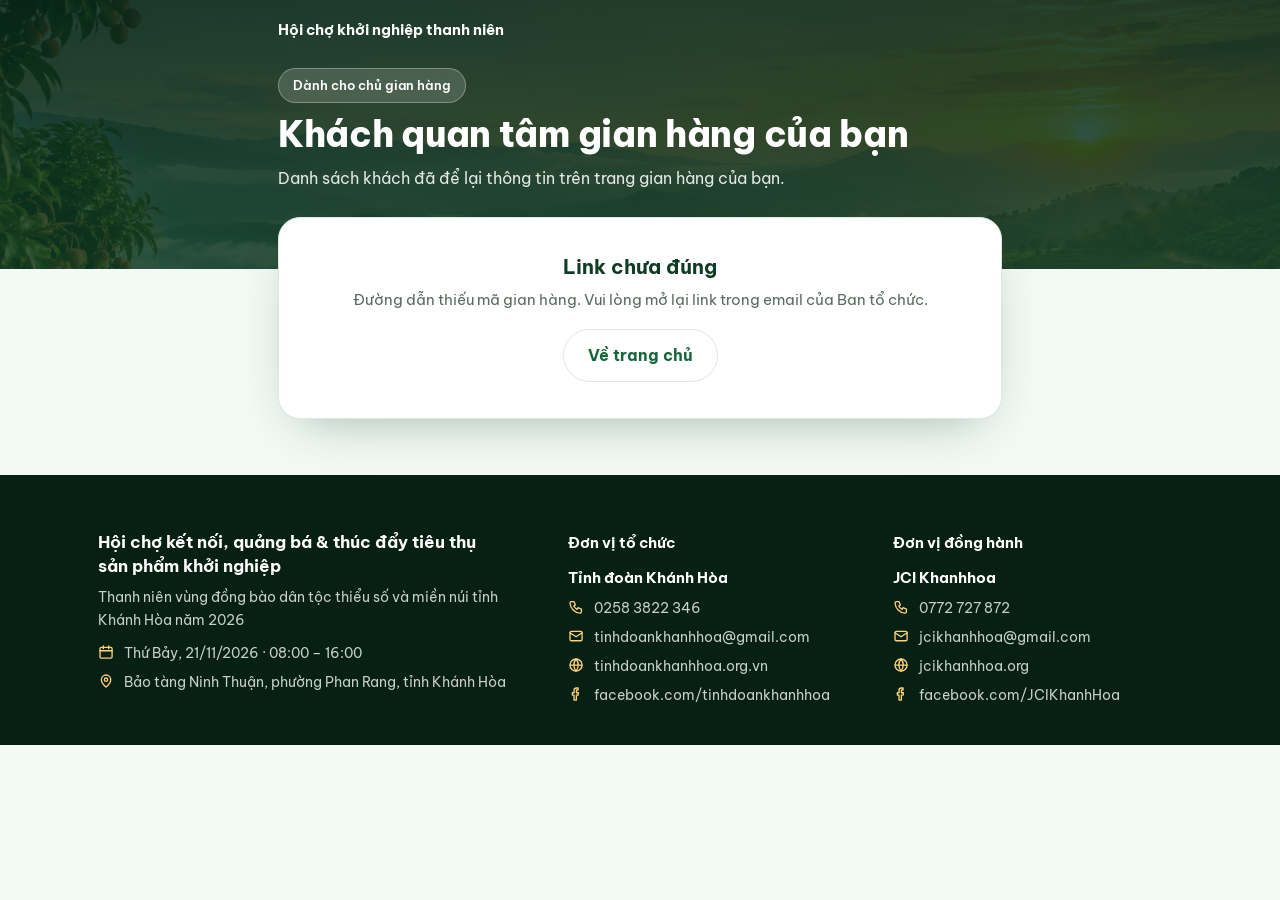
==== chu-gian-hang/index.html @ b6a511ae "Lead cho từng gian hàng, trang quản lý của chủ gian hàng, chân trang đồng bộ - Form khách để lại thô" ====
<!DOCTYPE html>
<html lang="vi">
<head>
<meta charset="utf-8">
<meta name="viewport" content="width=device-width, initial-scale=1">
<meta name="robots" content="noindex, nofollow">
<meta name="referrer" content="no-referrer">
<title>Khách quan tâm gian hàng · Hội chợ khởi nghiệp thanh niên 2026</title>
<link rel="preconnect" href="https://fonts.googleapis.com">
<link rel="preconnect" href="https://fonts.gstatic.com" crossorigin>
<link href="https://fonts.googleapis.com/css2?family=Be+Vietnam+Pro:wght@400;500;600;700;800&display=swap" rel="stylesheet">
<link rel="stylesheet" href="/css/form.css">
<link rel="stylesheet" href="/css/owner.css">
</head>
<body>

<header class="top">
  <img class="top-bg" src="/assets/default-cover.webp" alt="">
  <div class="wrap top-in">
    <a class="brand" href="/">Hội chợ khởi nghiệp thanh niên</a>
    <span class="chip">Dành cho chủ gian hàng</span>
    <h1 id="pageTitle">Khách quan tâm gian hàng của bạn</h1>
    <p id="pageSub">Danh sách khách đã để lại thông tin trên trang gian hàng của bạn.</p>
  </div>
</header>

<main class="wrap main">

  <!-- đang tải -->
  <section class="card center" id="stLoading"><span class="spin dark big"></span><p>Đang tải…</p></section>

  <!-- chưa có mã: dán tay -->
  <section class="card" id="stAsk" hidden>
    <h2>Nhập mã quản lý</h2>
    <p class="lead" id="askMsg">Mở link trong email Ban tổ chức đã gửi cho bạn để vào thẳng đây. Nếu link bị thiếu mã, hãy dán mã quản lý (đoạn chữ dài sau dấu <b>#</b> trong link) vào ô dưới.</p>
    <div class="field">
      <label for="tokIn">Mã quản lý</label>
      <input type="text" id="tokIn" autocomplete="off" spellcheck="false" placeholder="xxxxxxxx-xxxx-xxxx-xxxx-xxxxxxxxxxxx">
      <div class="meta"><span class="err" id="askErr"></span></div>
    </div>
    <button type="button" class="btn btn-main" id="tokGo">Xem danh sách khách</button>
  </section>

  <!-- danh sách -->
  <section id="stMain" hidden>
    <div class="card warn">
      <h2><svg class="ic" viewBox="0 0 24 24" aria-hidden="true"><path d="M12 3l9.5 16.5h-19z"/><path d="M12 10v4.5M12 17.6v.01"/></svg>Bảo mật trang quản lý</h2>
      <p class="lead">Link này cho phép xem thông tin khách của bạn, nên đừng chia sẻ công khai. Trang này được ghi nhớ trên thiết bị đang dùng: nếu đây là máy dùng chung, hãy bấm <b>Thoát</b> sau khi xem xong. Nếu nghi ngờ link bị lộ, hãy đổi link: link cũ sẽ hết hiệu lực ngay.</p>
      <div class="sec-acts">
        <button type="button" class="btn btn-ghost" id="btnLogout">Thoát khỏi thiết bị này</button>
        <button type="button" class="btn btn-ghost btn-danger" id="btnRotate"><svg class="ic" viewBox="0 0 24 24" aria-hidden="true"><path d="M12 3l9.5 16.5h-19z"/><path d="M12 10v4.5M12 17.6v.01"/></svg>Đổi link quản lý</button>
      </div>
      <div class="rotated" id="rotated" hidden>
        <b>Đã đổi link. Hãy lưu link mới này:</b>
        <div class="linkrow"><input type="text" id="newLink" readonly aria-label="Link quản lý mới"><button type="button" class="btn btn-ghost sm" id="copyNew">Sao chép</button></div>
      </div>
    </div>

    <div class="card">
      <div class="own-head">
        <img id="ownLogo" alt="" hidden>
        <div>
          <h2 id="ownName"></h2>
          <span class="badge" id="ownStatus"></span>
        </div>
      </div>
      <div class="own-link">
        <span>Link gian hàng</span>
        <div class="linkrow"><input type="text" id="ownPublic" readonly aria-label="Link gian hàng"><button type="button" class="btn btn-ghost sm" id="copyPublic">Sao chép</button></div>
      </div>
    </div>

    <div class="card">
      <div class="list-top">
        <h2>Khách đã để lại thông tin <span class="count" id="ownCount">0</span></h2>
        <div class="list-acts">
          <button type="button" class="btn btn-ghost sm" id="btnReload">Tải lại</button>
          <button type="button" class="btn btn-main sm" id="btnCsv">Tải CSV</button>
        </div>
      </div>
      <p class="lead" id="ownHint"></p>
      <div id="leadList"></div>
    </div>

  </section>

  <section class="card center" id="stErr" hidden>
    <h2 id="errTitle">Không mở được trang</h2>
    <p class="lead" id="errMsg"></p>
    <a class="btn btn-ghost" href="/">Về trang chủ</a>
  </section>
</main>

<footer>
  <div class="wrap">
    <div class="f-grid">
      <div>
        <div class="f-title">Hội chợ kết nối, quảng bá &amp; thúc đẩy tiêu thụ sản phẩm khởi nghiệp</div>
        <p style="margin:8px 0 12px">Thanh niên vùng đồng bào dân tộc thiểu số và miền núi tỉnh Khánh Hòa năm 2026</p>
        <ul>
          <li><svg class="ico"><use href="#i-cal"/></svg><span>Thứ Bảy, 21/11/2026 · 08:00 – 16:00</span></li>
          <li><svg class="ico"><use href="#i-pin"/></svg><span>Bảo tàng Ninh Thuận, phường Phan Rang, tỉnh Khánh Hòa</span></li>
        </ul>
      </div>
      <div>
        <h4>Đơn vị tổ chức</h4>
        <ul>
          <li><b class="org">Tỉnh đoàn Khánh Hòa</b></li>
          <li><svg class="ico"><use href="#i-phone"/></svg><a href="tel:02583822346">0258 3822 346</a></li>
          <li><svg class="ico"><use href="#i-mail"/></svg><a href="mailto:tinhdoankhanhhoa@gmail.com">tinhdoankhanhhoa@gmail.com</a></li>
          <li><svg class="ico"><use href="#i-web"/></svg><a href="https://tinhdoankhanhhoa.org.vn" target="_blank" rel="noopener noreferrer">tinhdoankhanhhoa.org.vn</a></li>
          <li><svg class="ico"><use href="#i-fb"/></svg><a href="https://www.facebook.com/tinhdoankhanhhoa" target="_blank" rel="noopener noreferrer">facebook.com/tinhdoankhanhhoa</a></li>
        </ul>
      </div>
      <div>
        <h4>Đơn vị đồng hành</h4>
        <ul>
          <li><b class="org">JCI Khanhhoa</b></li>
          <li><svg class="ico"><use href="#i-phone"/></svg><a href="tel:0772727872">0772 727 872</a></li>
          <li><svg class="ico"><use href="#i-mail"/></svg><a href="mailto:jcikhanhhoa@gmail.com">jcikhanhhoa@gmail.com</a></li>
          <li><svg class="ico"><use href="#i-web"/></svg><a href="https://jcikhanhhoa.org/" target="_blank" rel="noopener noreferrer">jcikhanhhoa.org</a></li>
          <li><svg class="ico"><use href="#i-fb"/></svg><a href="https://www.facebook.com/JCIKhanhHoa" target="_blank" rel="noopener noreferrer">facebook.com/JCIKhanhHoa</a></li>
        </ul>
      </div>
    </div>
  </div>
</footer>

<svg width="0" height="0" style="position:absolute" aria-hidden="true">
  <symbol id="i-phone" viewBox="0 0 24 24"><path d="M5 4h4l2 5-2.5 1.5a11 11 0 0 0 5 5L15 13l5 2v4a2 2 0 0 1-2 2A16 16 0 0 1 3 6a2 2 0 0 1 2-2"/></symbol>
  <symbol id="i-pin" viewBox="0 0 24 24"><path d="M12 21s-7-6.2-7-11a7 7 0 0 1 14 0c0 4.8-7 11-7 11z"/><circle cx="12" cy="10" r="2.5"/></symbol>
  <symbol id="i-cal" viewBox="0 0 24 24"><rect x="3" y="5" width="18" height="16" rx="2"/><path d="M16 3v4M8 3v4M3 10h18"/></symbol>
  <symbol id="i-fb" viewBox="0 0 24 24"><path d="M15 3h-2.5A3.5 3.5 0 0 0 9 6.5V10H6.5v3.5H9V21h3.5v-7.5H15l.6-3.5h-3.1V7a1 1 0 0 1 1-1H15z"/></symbol>
  <symbol id="i-web" viewBox="0 0 24 24"><circle cx="12" cy="12" r="9"/><path d="M3 12h18M12 3a14 14 0 0 1 0 18M12 3a14 14 0 0 0 0 18"/></symbol>
  <symbol id="i-mail" viewBox="0 0 24 24"><rect x="3" y="5" width="18" height="14" rx="2"/><path d="M3 7l9 6 9-6"/></symbol>
</svg>

<!-- Hộp thoại xác nhận / thông báo dùng chung -->
<div class="dlg-bg" id="dlg" hidden>
  <div class="dlg" role="alertdialog" aria-modal="true" aria-labelledby="dlgTitle" aria-describedby="dlgText">
    <div class="dlg-ic" id="dlgIcon" aria-hidden="true"><svg class="ic" viewBox="0 0 24 24"><path d="M12 3l9.5 16.5h-19z"/><path d="M12 10v4.5M12 17.6v.01"/></svg></div>
    <h3 id="dlgTitle"></h3>
    <p id="dlgText"></p>
    <div class="dlg-acts">
      <button type="button" class="btn btn-ghost" id="dlgCancel">Hủy</button>
      <button type="button" class="btn btn-main" id="dlgOk">Đồng ý</button>
    </div>
  </div>
</div>

<script src="/js/themes.js"></script>
<script src="/js/config.js"></script>
<script src="/js/chu-gian-hang.js"></script>
</body>
</html>
---- css/form.css ----
:root{
  --g-950:#08291a; --g-900:#0f3d24; --g-800:#134d2e; --g-700:#17663a; --g-500:#22a35a; --g-100:#e3f4ea; --g-50:#f3faf6;
  --gold:#f2b544; --gold-2:#d99a1e; --ink:#13241a; --muted:#5a6b61; --line:#dce9e1; --err:#c0392b; --err-bg:#fdf1ef;
  --shadow:0 18px 50px -22px color-mix(in srgb,var(--g-950) 38%,transparent);
}
*{box-sizing:border-box}
html{scroll-behavior:smooth;-webkit-text-size-adjust:100%}
body{margin:0;font:16px/1.6 "Be Vietnam Pro",system-ui,-apple-system,"Segoe UI",Roboto,sans-serif;color:var(--ink);background:var(--g-50)}
img{max-width:100%;display:block}
a{color:inherit}
[hidden]{display:none!important}
.wrap{max-width:760px;margin:0 auto;padding:0 18px}
.ic{width:1.15em;height:1.15em;flex:none;fill:none;stroke:currentColor;stroke-width:2.2;stroke-linecap:round;stroke-linejoin:round}

/* ---------- đầu trang ---------- */
.top{position:relative;color:#fff;overflow:hidden;padding:18px 0 78px}
.top-bg{position:absolute;inset:0;width:100%;height:100%;object-fit:cover}
.top::before{content:"";position:absolute;inset:0;z-index:1;background:linear-gradient(180deg,color-mix(in srgb,var(--g-950) 88%,transparent),color-mix(in srgb,var(--g-900) 82%,transparent))}
.top-in{position:relative;z-index:2}
.top-in{display:flex;flex-direction:column;align-items:flex-start}
.brand{color:#fff;text-decoration:none;font-weight:700;font-size:15px}
.chip{display:inline-block;margin:26px 0 10px;padding:6px 14px;border-radius:999px;font-size:13px;font-weight:600;background:rgba(255,255,255,.16);border:1px solid rgba(255,255,255,.3);-webkit-backdrop-filter:blur(10px);backdrop-filter:blur(10px)}
.top h1{margin:0 0 10px;font-size:clamp(25px,6vw,36px);line-height:1.2;font-weight:800;letter-spacing:-.3px}
.top p{margin:0;max-width:560px;color:rgba(255,255,255,.88);font-size:15.5px}

.main{margin-top:-52px;position:relative;z-index:3;padding-bottom:40px}

/* ---------- thanh bước ---------- */
.stepper{list-style:none;margin:0 0 16px;padding:10px;display:flex;gap:6px;background:rgba(255,255,255,.92);-webkit-backdrop-filter:blur(14px);backdrop-filter:blur(14px);border:1px solid #fff;border-radius:18px;box-shadow:var(--shadow)}
.st{flex:1;display:flex;align-items:center;justify-content:center;gap:8px;padding:8px 6px;border-radius:12px;color:var(--muted);font-size:14px;font-weight:600}
.st .n{width:26px;height:26px;border-radius:50%;display:grid;place-items:center;flex:none;font-size:13px;font-weight:800;background:#e8eee9;color:var(--muted)}
.st.active{background:var(--g-100);color:var(--g-900)}
.st.active .n{background:var(--g-700);color:#fff}
.st.done{color:var(--g-700);cursor:pointer}
.st.done .n{background:var(--g-500);color:#fff}
.st.done .n{font-size:0}.st.done .n::after{content:"✓";font-size:14px}
@media(max-width:520px){.st .t{display:none}.st.active .t{display:inline;white-space:nowrap}}

/* ---------- thẻ ---------- */
.card{background:#fff;border:1px solid var(--line);border-radius:22px;padding:24px 22px;margin-bottom:16px;box-shadow:var(--shadow)}
.card h2{margin:0 0 4px;font-size:20px;line-height:1.3;color:var(--g-900)}
.card .opt{font-size:12px;font-weight:600;color:var(--muted);background:var(--g-100);border-radius:999px;padding:2px 10px;vertical-align:middle;margin-left:6px}
.lead{margin:0 0 20px;color:var(--muted);font-size:14.5px}
.grid2{display:grid;gap:0 16px;grid-template-columns:1fr 1fr}
.grid3{display:grid;gap:14px;grid-template-columns:repeat(3,1fr)}
@media(max-width:640px){.grid2,.grid3{grid-template-columns:1fr}}

/* ---------- ô nhập ---------- */
.field{margin-bottom:16px;min-width:0}
label,.up-lbl{display:block;font-weight:600;font-size:14.5px;margin-bottom:6px;color:var(--g-900)}
label i,.up-lbl i{font-style:normal;font-weight:400;color:var(--muted);font-size:13px}
.req{color:var(--err)}
input[type=text],input[type=tel],input[type=email],input[type=url],textarea{
  width:100%;font:inherit;font-size:16px;color:var(--ink);background:#fbfdfc;border:1.5px solid var(--line);border-radius:14px;padding:12px 14px;min-height:48px;transition:border-color .15s,box-shadow .15s,background .15s}
textarea{resize:vertical;line-height:1.55}
input::placeholder,textarea::placeholder{color:#9aaaa0}
input:focus,textarea:focus{outline:0;border-color:var(--g-500);background:#fff;box-shadow:0 0 0 4px color-mix(in srgb,var(--g-500) 15%,transparent)}
input.bad,textarea.bad{border-color:var(--err);background:var(--err-bg)}
.meta{display:flex;justify-content:space-between;gap:10px;min-height:18px;margin-top:4px;font-size:12.5px}
.err{color:var(--err);font-weight:500}
.cnt{margin-left:auto;color:#8a998f;white-space:nowrap}
.chips{display:flex;flex-wrap:wrap;gap:6px;margin-top:8px}
.chip-s{font:inherit;font-size:13px;font-weight:600;color:var(--g-700);background:var(--g-100);border:1px solid transparent;border-radius:999px;padding:5px 12px;cursor:pointer;transition:all .15s}
.chip-s:hover{border-color:var(--g-500);background:#fff}
.pair{display:grid;grid-template-columns:2fr 3fr;gap:8px}
.hp{position:absolute;left:-9999px;width:1px;height:1px;overflow:hidden}

/* ---------- màu chủ đạo ---------- */
.themes{display:flex;flex-wrap:wrap;gap:8px}
.theme{position:relative;font:inherit;font-size:14.5px;font-weight:700;color:#fff;background:var(--c);border:0;border-radius:999px;padding:10px 20px;min-height:44px;cursor:pointer;opacity:.62;transition:opacity .15s,transform .12s,box-shadow .15s}
.theme:hover{opacity:.9}
.theme:active{transform:scale(.97)}
.theme.on{opacity:1;padding-left:38px;box-shadow:0 0 0 3px #fff,0 0 0 5px var(--c)}
.theme.on::before{content:"✓";position:absolute;left:16px;top:50%;transform:translateY(-50%);font-size:15px}

/* ---------- tải ảnh ---------- */
.drop{display:flex;flex-direction:column;align-items:center;justify-content:center;gap:6px;min-height:104px;margin:0;border:2px dashed #b9d2c3;border-radius:16px;background:#fbfdfc;color:var(--g-700);font-size:14px;font-weight:600;cursor:pointer;transition:all .15s;text-align:center;padding:10px}
.drop .ic{width:26px;height:26px}
.drop:hover{border-color:var(--g-500);background:var(--g-100)}
.pv{position:relative;display:flex;align-items:center;gap:12px;border:1.5px solid var(--line);border-radius:16px;padding:10px;background:#fbfdfc;min-height:104px}
.pv img{width:72px;height:72px;object-fit:cover;border-radius:12px;background:#e8eee9;flex:none}
.pv-i{display:flex;flex-direction:column;min-width:0;font-size:13px}
.pv-i .nm{color:var(--muted)}
.pv-i .st{font-weight:600;color:var(--g-700);display:flex;align-items:center;gap:6px}
.pv.err{border-color:var(--err);background:var(--err-bg)}.pv.err .st{color:var(--err)}
.x{position:absolute;top:6px;right:6px;width:28px;height:28px;border:0;border-radius:50%;background:#fff;color:var(--muted);font-size:18px;line-height:1;cursor:pointer;box-shadow:0 1px 4px rgba(0,0,0,.18)}
.x:hover{color:var(--err)}

/* ---------- sản phẩm ---------- */
.prod{border:1.5px solid var(--line);border-radius:18px;padding:18px 16px 4px;margin-bottom:14px;background:#fcfefd}
.prod-h{display:flex;align-items:center;justify-content:space-between;margin-bottom:12px}
.prod-h b{color:var(--g-900);font-size:15px}
.rm{font:inherit;font-size:13px;font-weight:600;color:var(--err);background:transparent;border:0;cursor:pointer;padding:4px 8px;border-radius:8px}
.rm:hover{background:var(--err-bg)}
.add{width:100%;display:flex;align-items:center;justify-content:center;gap:8px;font:inherit;font-weight:700;font-size:15px;color:var(--g-700);background:transparent;border:2px dashed #b9d2c3;border-radius:16px;padding:14px;cursor:pointer;transition:all .15s}
.add:hover{background:var(--g-100);border-color:var(--g-500)}
.limit{margin:12px 0 0;padding:10px 14px;border-radius:12px;background:#fff7e3;color:#7a5a0d;font-size:13.5px}

/* ---------- xem lại ---------- */
.rv{border:1px solid var(--line);border-radius:16px;padding:14px 16px;margin-bottom:12px;background:#fcfefd}
.rv h3{margin:0 0 8px;font-size:13px;letter-spacing:.6px;text-transform:uppercase;color:var(--g-700)}
.rv-r{display:flex;justify-content:space-between;gap:14px;padding:6px 0;border-top:1px solid #edf3ef;font-size:14.5px}
.rv-r:first-of-type{border-top:0}
.rv-r span{color:var(--muted);flex:none}
.rv-r b{font-weight:600;text-align:right;overflow-wrap:anywhere}
.rv-r.col{flex-direction:column;gap:4px}.rv-r.col p{margin:0;white-space:pre-wrap;overflow-wrap:anywhere;color:var(--ink);max-height:7.5em;overflow:auto}
.dot{display:inline-block;width:12px;height:12px;border-radius:50%;margin-right:6px;vertical-align:-1px}
.pills{display:flex;flex-wrap:wrap;gap:8px}
.pill{display:inline-block;font-size:12.5px;font-weight:600;border-radius:999px;padding:3px 10px;background:#eef2ef;color:var(--muted)}
.pill.on{background:var(--g-100);color:var(--g-700)}
.rv-p{display:flex;flex-wrap:wrap;align-items:center;gap:4px 12px;padding:8px 0;border-top:1px solid #edf3ef;font-size:14.5px}
.rv-p:first-of-type{border-top:0}.rv-p span:not(.pill){color:var(--muted)}

.consent{display:flex;align-items:flex-start;gap:12px;margin:18px 0 0;padding:14px;border-radius:14px;background:var(--g-100);font-weight:500;font-size:14.5px;cursor:pointer}
.consent input{width:22px;height:22px;flex:none;margin-top:2px;accent-color:var(--g-700)}
.alert{margin-top:12px;padding:12px 14px;border-radius:12px;background:var(--err-bg);border:1px solid #f1c3bc;color:var(--err);font-size:14px;font-weight:500}

/* ---------- nút ---------- */
.bar{position:sticky;bottom:0;z-index:20;display:flex;justify-content:space-between;gap:12px;margin:0 -18px;padding:12px 18px calc(12px + env(safe-area-inset-bottom));background:rgba(243,250,246,.9);-webkit-backdrop-filter:blur(12px);backdrop-filter:blur(12px);border-top:1px solid var(--line)}
.bar>span{flex:1}
.btn{display:inline-flex;align-items:center;justify-content:center;gap:8px;font:inherit;font-size:15.5px;font-weight:700;border:0;border-radius:999px;padding:13px 24px;min-height:50px;cursor:pointer;text-decoration:none;transition:transform .12s,box-shadow .15s,opacity .15s}
.btn:active{transform:scale(.97)}
.btn:disabled{opacity:.65;cursor:default}
.btn-main{color:#fff;background:linear-gradient(135deg,var(--g-500),var(--g-700));box-shadow:0 12px 26px -10px color-mix(in srgb,var(--g-700) 85%,transparent)}
.btn-gold{color:#3a2604;background:linear-gradient(135deg,#ffd27a,var(--gold) 45%,var(--gold-2));box-shadow:0 12px 26px -10px rgba(217,154,30,.8)}
.btn-ghost{color:var(--g-700);background:#fff;border:1.5px solid var(--line)}
.bar .btn-main,.bar .btn-gold{flex:1;max-width:340px;margin-left:auto}
.spin{display:none;width:18px;height:18px;border-radius:50%;border:2.5px solid rgba(58,38,4,.25);border-top-color:#3a2604;animation:sp .7s linear infinite}
.spin.dark{display:inline-block;width:14px;height:14px;border:2px solid #c6dccd;border-top-color:var(--g-700)}
.loading .spin{display:inline-block}
@keyframes sp{to{transform:rotate(360deg)}}

/* ---------- thành công ---------- */
.done{text-align:center;padding:38px 24px}
.tick{width:72px;height:72px;margin:0 auto 14px;border-radius:50%;display:grid;place-items:center;background:var(--g-100)}
.tick svg{width:38px;height:38px;fill:none;stroke:var(--g-700);stroke-width:3;stroke-linecap:round;stroke-linejoin:round}
.done p{color:var(--muted);margin:10px auto 0;max-width:460px}
.done .note{font-size:13px;background:#fff7e3;color:#7a5a0d;border-radius:10px;padding:8px 12px}
.linkbox{margin:20px auto 0;max-width:480px;padding:14px;border-radius:16px;background:var(--g-100);text-align:left}
.linkbox-t{font-weight:700;font-size:14px;color:var(--g-900);margin-bottom:8px}
.linkbox-row{display:flex;gap:8px}
.linkbox-row input{flex:1;min-width:0;font-size:14px;background:#fff}
.linkbox-row .btn{min-height:48px;padding:10px 16px;font-size:14px;flex:none}
.linkbox-n{margin-top:8px;font-size:12.5px;color:var(--muted)}
.done-act{display:flex;gap:10px;justify-content:center;flex-wrap:wrap;margin-top:22px}

#toast{position:fixed;left:50%;bottom:92px;transform:translate(-50%,20px);z-index:60;max-width:calc(100% - 36px);padding:12px 18px;border-radius:14px;background:var(--g-950);color:#fff;font-size:14px;font-weight:500;opacity:0;pointer-events:none;transition:all .25s;box-shadow:var(--shadow)}
#toast.show{opacity:1;transform:translate(-50%,0)}

/* ---------- chân trang (giống trang gian hàng) ---------- */
  footer{background:color-mix(in srgb,var(--g-950) 78%,#000);color:rgba(255,255,255,.78);padding:56px 0 30px;font-size:14px}
  .f-grid{display:grid;grid-template-columns:1.5fr 1fr 1fr;gap:36px}
  .f-title{color:#fff;font-weight:700;font-size:17px;line-height:1.4;max-width:380px}
  footer .org{color:#fff;font-size:15px}
  footer .todo{opacity:.55;font-style:italic}
  footer h4{color:#fff;margin:0 0 12px;font-size:15px}
    footer a{text-decoration:none}footer a:hover{color:#fff}
  footer ul{list-style:none;margin:0;padding:0}
  footer li{margin:9px 0;display:flex;gap:10px;align-items:flex-start;line-height:1.45}
  footer li .ico{margin-top:1px;color:#ffd27a}
  .f-bottom{border-top:1px solid rgba(255,255,255,.12);margin-top:36px;padding-top:18px;display:flex;flex-wrap:wrap;gap:10px;justify-content:space-between;font-size:12.5px;color:rgba(255,255,255,.55)}
footer .wrap{max-width:1120px}
.ico{width:1.15em;height:1.15em;flex:none;fill:none;stroke:currentColor;stroke-width:2;stroke-linecap:round;stroke-linejoin:round}
@media(max-width:900px){.f-grid{grid-template-columns:1fr 1fr;gap:26px}.f-grid>div:first-child{grid-column:1/-1}}
@media(max-width:560px){.f-grid{grid-template-columns:1fr}}

@media(max-width:520px){.card{padding:20px 16px;border-radius:20px}.pair{grid-template-columns:1fr}.btn{padding:13px 18px}}
@media(prefers-reduced-motion:reduce){*{transition:none!important;animation-duration:.01ms!important}html{scroll-behavior:auto}}
---- css/owner.css ----
/* Trang chủ gian hàng xem lead — dùng chung nền tảng với css/form.css */
.card.center{text-align:center;padding:36px 22px}
.card.center .lead{margin:8px 0 18px}
.card.warn{background:#fff7f5;border:1.5px solid #f3c7bf}
.card.warn h2{display:flex;align-items:center;gap:8px;color:#c0291b}
.card.warn h2 .ic{width:1.1em;height:1.1em;flex:none}
.btn-danger{color:#c0291b;border-color:#f3c7bf}
.btn-danger:hover{background:#fff0ed}
.btn-danger .ic{width:1.05em;height:1.05em}
.spin.big{width:30px;height:30px;border-width:3px;margin:0 auto 8px}
.own-head{display:flex;align-items:center;gap:14px;margin-bottom:14px}
.own-head img{width:56px;height:56px;border-radius:14px;object-fit:cover;background:#e8eee9;flex:none}
.own-head h2{margin:0 0 4px;overflow-wrap:anywhere}
.badge{display:inline-block;font-size:12.5px;font-weight:700;border-radius:999px;padding:3px 11px;background:#eef2ef;color:var(--muted)}
.badge.ok{background:var(--g-100);color:var(--g-700)}
.badge.pending{background:#fff3d6;color:#8a5a00}
.own-link span{display:block;font-size:13px;font-weight:600;color:var(--muted);margin-bottom:6px}
.linkrow{display:flex;gap:8px}
.linkrow input{flex:1;min-width:0;font:inherit;font-size:13.5px;color:var(--ink);background:#fbfdfc;border:1.5px solid var(--line);border-radius:999px;padding:8px 14px}
.btn.sm{min-height:0;padding:8px 16px;font-size:14px;flex:none}
.list-top{display:flex;align-items:center;justify-content:space-between;gap:12px;flex-wrap:wrap}
.list-top h2{margin:0}
.count{display:inline-block;min-width:26px;text-align:center;font-size:14px;font-weight:800;background:var(--g-100);color:var(--g-700);border-radius:999px;padding:1px 9px;margin-left:6px;vertical-align:2px}
.list-acts{display:flex;gap:8px}
.lead-item{border:1px solid var(--line);border-radius:16px;padding:14px 16px;margin-top:12px;background:#fcfefd}
.lead-top{display:flex;justify-content:space-between;gap:10px;align-items:flex-start;flex-wrap:wrap}
.lead-top b{font-size:15.5px;overflow-wrap:anywhere}
.lead-top time{font-size:12.5px;color:var(--muted);white-space:nowrap}
.lead-need{margin:8px 0;color:var(--ink);white-space:pre-wrap;overflow-wrap:anywhere;font-size:14.5px}
.lead-contact{display:inline-flex;align-items:center;gap:6px;font-weight:700;font-size:14.5px;color:var(--g-700);text-decoration:none;overflow-wrap:anywhere}
a.lead-contact:hover{text-decoration:underline}
.empty{margin:18px 0 4px;padding:22px;border-radius:14px;background:var(--g-50);text-align:center;color:var(--muted);font-size:14.5px}
.rotated{margin-top:14px;padding:12px 14px;border-radius:14px;background:#fff;border:1px solid #f0e2bd;font-size:14px}
.rotated .linkrow{margin-top:8px}
@media(max-width:520px){.list-acts{width:100%}.list-acts .btn{flex:1}}
.sec-acts{display:flex;gap:8px;flex-wrap:wrap}
@media(max-width:520px){.sec-acts .btn{flex:1}}

/* ---------- hộp thoại xác nhận / thông báo ---------- */
.dlg-bg{position:fixed;inset:0;z-index:400;display:grid;place-items:center;padding:20px;background:color-mix(in srgb,var(--g-950) 55%,transparent);-webkit-backdrop-filter:blur(6px);backdrop-filter:blur(6px)}
.dlg-bg[hidden]{display:none}
.dlg{width:100%;max-width:380px;background:#fff;border-radius:22px;padding:26px 22px 20px;text-align:center;box-shadow:0 24px 60px -20px rgba(0,0,0,.5)}
.dlg-ic{width:52px;height:52px;margin:0 auto 12px;border-radius:50%;display:grid;place-items:center;background:#fdecea;color:#c0291b}
.dlg-ic.info{background:var(--g-100);color:var(--g-700)}
.dlg-ic .ic{width:26px;height:26px}
.dlg h3{margin:0 0 8px;font-size:19px;line-height:1.3;color:var(--g-900)}
.dlg p{margin:0 0 20px;font-size:14.5px;color:var(--muted);white-space:pre-line}
.dlg-acts{display:flex;gap:10px}
.dlg-acts .btn{flex:1;min-height:0;padding:10px 14px;font-size:15px}
.dlg .btn-warn{background:linear-gradient(135deg,#d6402f,#b4281b);color:#fff;border:0;box-shadow:0 10px 22px -10px rgba(192,41,27,.8)}
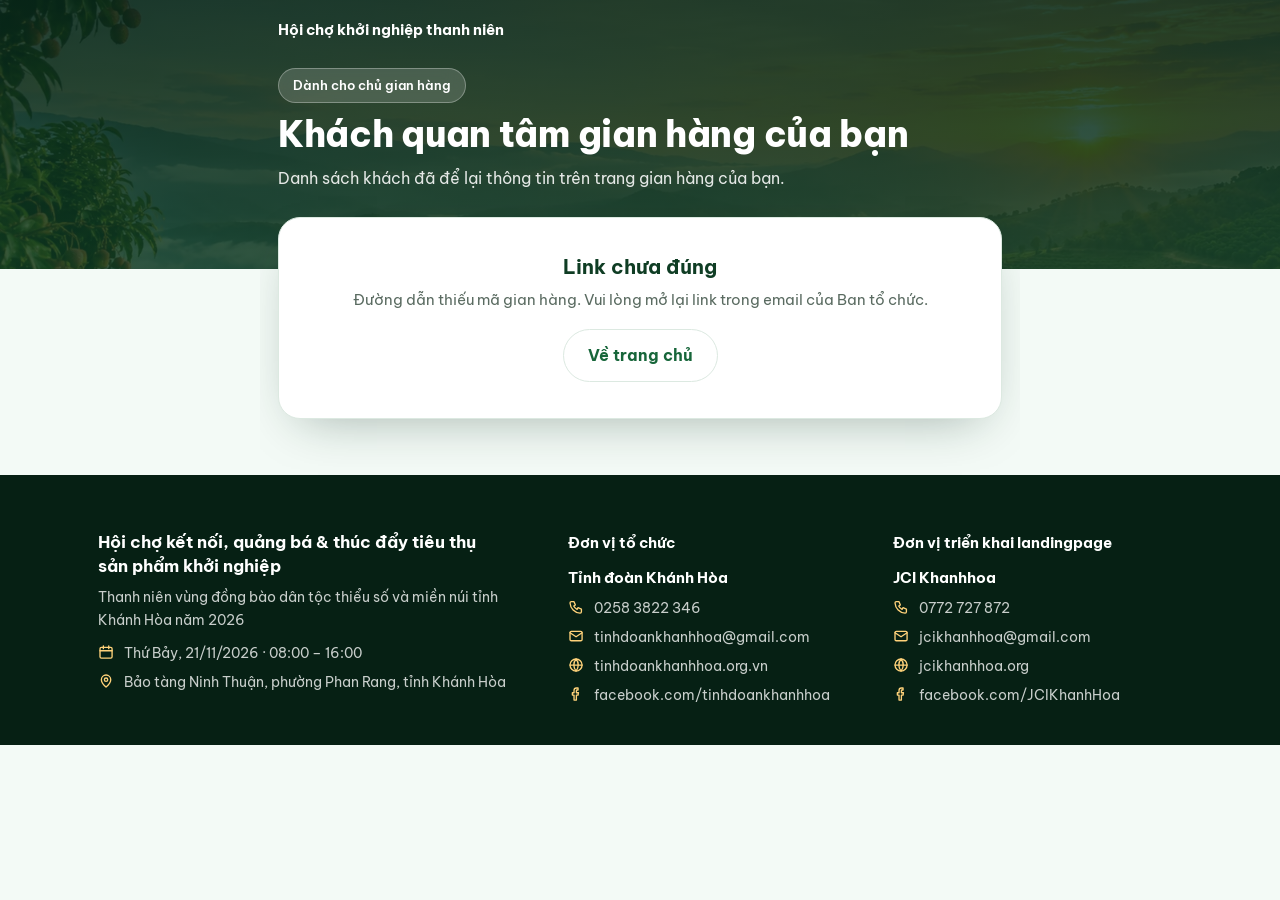
==== commit ab13e764: "Sửa nội dung thẻ chương trình, tiêu đề không rớt chữ, thêm trang 404 chung - Thẻ 01 thêm "sản phẩm c" ====
--- a/chu-gian-hang/index.html
+++ b/chu-gian-hang/index.html
@@ -113,7 +113,7 @@
         </ul>
       </div>
       <div>
-        <h4>Đơn vị đồng hành</h4>
+        <h4>Đơn vị triển khai landingpage</h4>
         <ul>
           <li><b class="org">JCI Khanhhoa</b></li>
           <li><svg class="ico"><use href="#i-phone"/></svg><a href="tel:0772727872">0772 727 872</a></li>
--- a/css/form.css
+++ b/css/form.css
@@ -27,10 +27,10 @@
 
 /* ---------- thanh bước ---------- */
 .stepper{list-style:none;margin:0 0 16px;padding:10px;display:flex;gap:6px;background:rgba(255,255,255,.92);-webkit-backdrop-filter:blur(14px);backdrop-filter:blur(14px);border:1px solid #fff;border-radius:18px;box-shadow:var(--shadow)}
-.st{flex:1;display:flex;align-items:center;justify-content:center;gap:8px;padding:8px 6px;border-radius:12px;color:var(--muted);font-size:14px;font-weight:600}
-.st .n{width:26px;height:26px;border-radius:50%;display:grid;place-items:center;flex:none;font-size:13px;font-weight:800;background:#e8eee9;color:var(--muted)}
-.st.active{background:var(--g-100);color:var(--g-900)}
-.st.active .n{background:var(--g-700);color:#fff}
+.st{flex:1;display:flex;align-items:center;justify-content:center;gap:8px;padding:8px 6px;border-radius:12px;color:var(--muted);font-size:14px;font-weight:600;transition:background .3s ease,color .3s ease,box-shadow .3s ease}
+.st .n{width:26px;height:26px;border-radius:50%;display:grid;place-items:center;flex:none;font-size:13px;font-weight:800;background:#e8eee9;color:var(--muted);transition:background .3s ease,color .3s ease}
+.st.active{background:var(--g-700);color:#fff;box-shadow:0 8px 18px -10px color-mix(in srgb,var(--g-700) 90%,transparent)}
+.st.active .n{background:rgba(255,255,255,.22);color:#fff}
 .st.done{color:var(--g-700);cursor:pointer}
 .st.done .n{background:var(--g-500);color:#fff}
 .st.done .n{font-size:0}.st.done .n::after{content:"✓";font-size:14px}
@@ -51,10 +51,10 @@
 label i,.up-lbl i{font-style:normal;font-weight:400;color:var(--muted);font-size:13px}
 .req{color:var(--err)}
 input[type=text],input[type=tel],input[type=email],input[type=url],textarea{
-  width:100%;font:inherit;font-size:16px;color:var(--ink);background:#fbfdfc;border:1.5px solid var(--line);border-radius:14px;padding:12px 14px;min-height:48px;transition:border-color .15s,box-shadow .15s,background .15s}
+  width:100%;font:inherit;font-size:16px;color:var(--ink);background:#e6f5ec;border:1.5px solid #bfe0cb;border-radius:14px;padding:12px 14px;min-height:48px;transition:border-color .15s,box-shadow .15s,background .15s}
 textarea{resize:vertical;line-height:1.55}
-input::placeholder,textarea::placeholder{color:#9aaaa0}
-input:focus,textarea:focus{outline:0;border-color:var(--g-500);background:#fff;box-shadow:0 0 0 4px color-mix(in srgb,var(--g-500) 15%,transparent)}
+input::placeholder,textarea::placeholder{color:#7f9a89;font-size:14.5px}
+input:focus,textarea:focus{outline:0;border-color:var(--g-500);background:#f1faf5;box-shadow:0 0 0 4px color-mix(in srgb,var(--g-500) 15%,transparent)}
 input.bad,textarea.bad{border-color:var(--err);background:var(--err-bg)}
 .meta{display:flex;justify-content:space-between;gap:10px;min-height:18px;margin-top:4px;font-size:12.5px}
 .err{color:var(--err);font-weight:500}
@@ -108,8 +108,25 @@
 .pills{display:flex;flex-wrap:wrap;gap:8px}
 .pill{display:inline-block;font-size:12.5px;font-weight:600;border-radius:999px;padding:3px 10px;background:#eef2ef;color:var(--muted)}
 .pill.on{background:var(--g-100);color:var(--g-700)}
-.rv-p{display:flex;flex-wrap:wrap;align-items:center;gap:4px 12px;padding:8px 0;border-top:1px solid #edf3ef;font-size:14.5px}
-.rv-p:first-of-type{border-top:0}.rv-p span:not(.pill){color:var(--muted)}
+.rv-imgs{display:flex;flex-wrap:wrap;gap:14px}
+.rv-img{display:flex;flex-direction:column;align-items:center;gap:5px;width:92px}
+.rv-img img,.rv-img.def span{width:92px;height:68px;object-fit:cover;border-radius:12px;border:1px solid var(--line);background:#e8eee9}
+.rv-img.fit img{object-fit:contain;background:#fff}
+.rv-img.def span{display:grid;place-items:center;border:1.5px dashed #b9d2c3;background:#f4faf6;color:var(--muted);font-size:12px;font-weight:600}
+.rv-img small{font-size:12.5px;font-weight:600;color:var(--muted);text-align:center}
+.rv-p{display:flex;align-items:center;gap:12px;padding:9px 0;border-top:1px solid #edf3ef;font-size:14.5px}
+.rv-p:first-of-type{border-top:0}
+.rv-pi{display:flex;flex-direction:column;gap:1px;min-width:0}.rv-pi b{overflow-wrap:anywhere}.rv-pi span{color:var(--muted)}
+.rv-th{width:56px;height:56px;flex:none;object-fit:cover;border-radius:12px;border:1px solid var(--line);background:#e8eee9}
+.rv-th.def{display:grid;place-items:center;border:1.5px dashed #b9d2c3;background:#f4faf6;color:var(--muted);font-size:11px;font-weight:600;text-align:center}
+
+/* ---------- chuyển bước: bước cũ mờ dần, bước mới trượt vào ---------- */
+.main{overflow-x:clip}
+.step.leaving{opacity:0;transform:translateY(8px);transition:opacity .18s ease,transform .18s ease}
+.step.enter-fwd{animation:stepIn .4s cubic-bezier(.2,.7,.2,1) both}
+.step.enter-back{animation:stepInBack .4s cubic-bezier(.2,.7,.2,1) both}
+@keyframes stepIn{from{opacity:0;transform:translateX(30px)}to{opacity:1;transform:none}}
+@keyframes stepInBack{from{opacity:0;transform:translateX(-30px)}to{opacity:1;transform:none}}
 
 .consent{display:flex;align-items:flex-start;gap:12px;margin:18px 0 0;padding:14px;border-radius:14px;background:var(--g-100);font-weight:500;font-size:14.5px;cursor:pointer}
 .consent input{width:22px;height:22px;flex:none;margin-top:2px;accent-color:var(--g-700)}
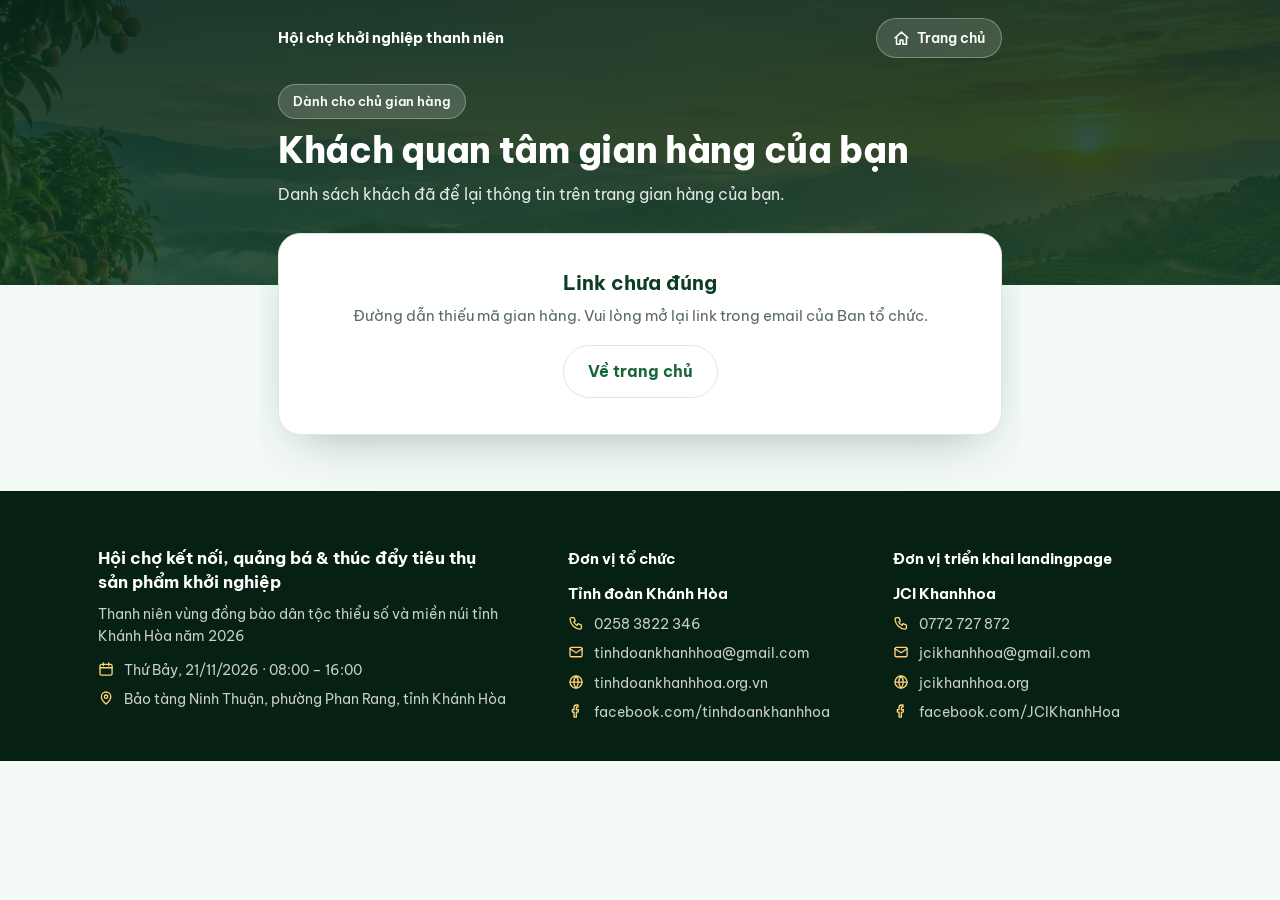
==== commit e681be8d: "Làm lại trang chủ, thêm nút Trang chủ ở các trang, chỉnh nút vàng - Trang chủ mới theo ngôn ngữ tran" ====
--- a/chu-gian-hang/index.html
+++ b/chu-gian-hang/index.html
@@ -17,7 +17,7 @@
 <header class="top">
   <img class="top-bg" src="/assets/default-cover.webp" alt="">
   <div class="wrap top-in">
-    <a class="brand" href="/">Hội chợ khởi nghiệp thanh niên</a>
+    <div class="top-row"><a class="brand" href="/">Hội chợ khởi nghiệp thanh niên</a><a class="btn-home" href="/"><svg class="ic"><use href="#i-home"/></svg>Trang chủ</a></div>
     <span class="chip">Dành cho chủ gian hàng</span>
     <h1 id="pageTitle">Khách quan tâm gian hàng của bạn</h1>
     <p id="pageSub">Danh sách khách đã để lại thông tin trên trang gian hàng của bạn.</p>
@@ -131,6 +131,7 @@
   <symbol id="i-pin" viewBox="0 0 24 24"><path d="M12 21s-7-6.2-7-11a7 7 0 0 1 14 0c0 4.8-7 11-7 11z"/><circle cx="12" cy="10" r="2.5"/></symbol>
   <symbol id="i-cal" viewBox="0 0 24 24"><rect x="3" y="5" width="18" height="16" rx="2"/><path d="M16 3v4M8 3v4M3 10h18"/></symbol>
   <symbol id="i-fb" viewBox="0 0 24 24"><path d="M15 3h-2.5A3.5 3.5 0 0 0 9 6.5V10H6.5v3.5H9V21h3.5v-7.5H15l.6-3.5h-3.1V7a1 1 0 0 1 1-1H15z"/></symbol>
+  <symbol id="i-home" viewBox="0 0 24 24"><path d="M3 11l9-8 9 8"/><path d="M5 10v10h5v-6h4v6h5V10"/></symbol>
   <symbol id="i-web" viewBox="0 0 24 24"><circle cx="12" cy="12" r="9"/><path d="M3 12h18M12 3a14 14 0 0 1 0 18M12 3a14 14 0 0 0 0 18"/></symbol>
   <symbol id="i-mail" viewBox="0 0 24 24"><rect x="3" y="5" width="18" height="14" rx="2"/><path d="M3 7l9 6 9-6"/></symbol>
 </svg>
--- a/css/form.css
+++ b/css/form.css
@@ -19,6 +19,10 @@
 .top-in{position:relative;z-index:2}
 .top-in{display:flex;flex-direction:column;align-items:flex-start}
 .brand{color:#fff;text-decoration:none;font-weight:700;font-size:15px}
+.top-row{display:flex;align-items:center;justify-content:space-between;gap:12px;width:100%}
+.btn-home{display:inline-flex;align-items:center;gap:7px;flex:none;padding:8px 16px;border-radius:999px;color:#fff;text-decoration:none;font-weight:600;font-size:14px;background:rgba(255,255,255,.14);border:1px solid rgba(255,255,255,.3);-webkit-backdrop-filter:blur(10px);backdrop-filter:blur(10px);transition:background .18s}
+.btn-home:hover{background:rgba(255,255,255,.24)}
+.btn-home .ic{width:17px;height:17px}
 .chip{display:inline-block;margin:26px 0 10px;padding:6px 14px;border-radius:999px;font-size:13px;font-weight:600;background:rgba(255,255,255,.16);border:1px solid rgba(255,255,255,.3);-webkit-backdrop-filter:blur(10px);backdrop-filter:blur(10px)}
 .top h1{margin:0 0 10px;font-size:clamp(25px,6vw,36px);line-height:1.2;font-weight:800;letter-spacing:-.3px}
 .top p{margin:0;max-width:560px;color:rgba(255,255,255,.88);font-size:15.5px}
